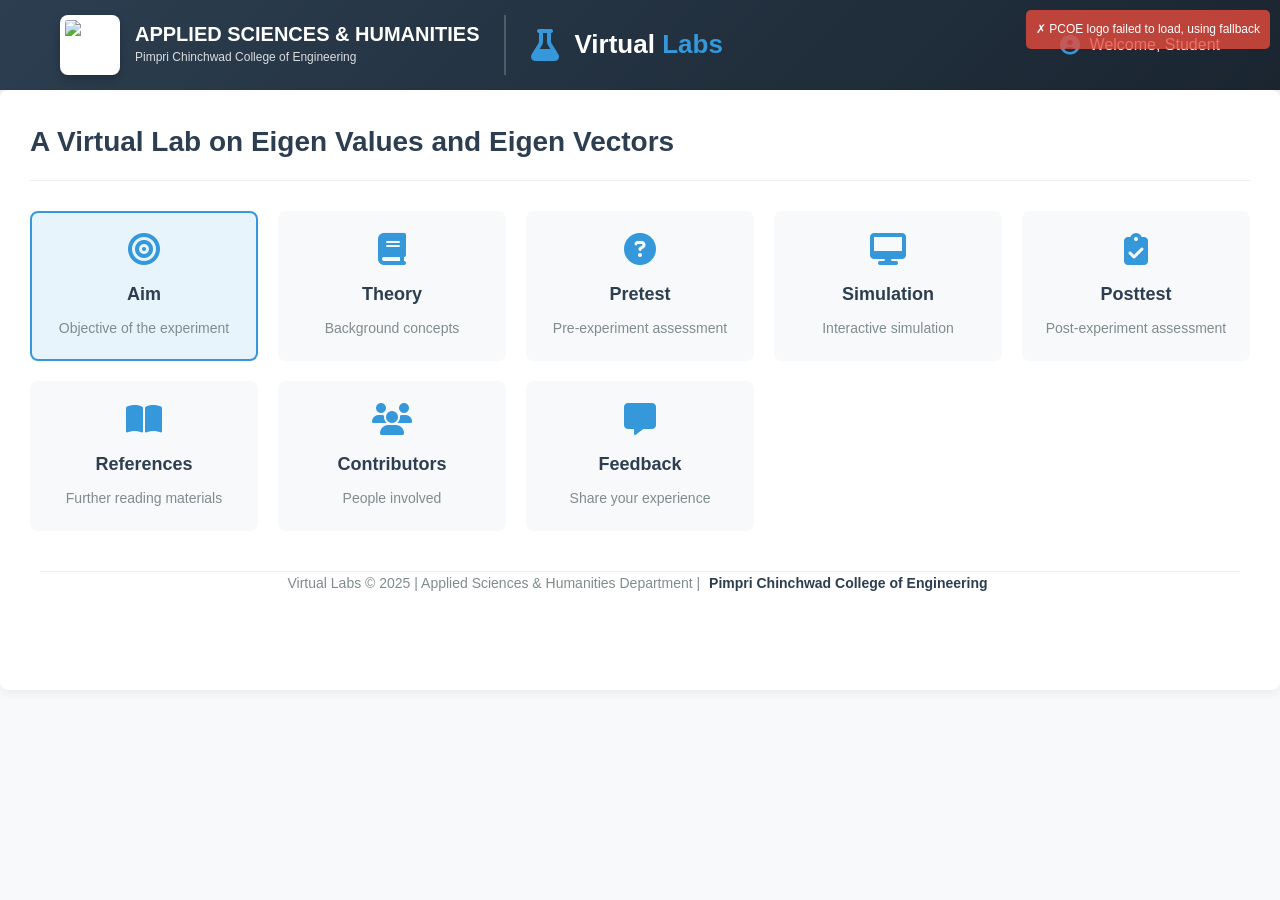
==== index.html @ 7bbdd1a3 "Update index.html" ====
<!DOCTYPE html>
<html lang="en">
<head>
    <meta charset="UTF-8">
    <meta name="viewport" content="width=device-width, initial-scale=1.0">
    <title>Virtual Labs - LAUC</title>
    <link rel="stylesheet" href="https://cdnjs.cloudflare.com/ajax/libs/font-awesome/6.4.0/css/all.min.css">
    <style>
        * {
            margin: 0;
            padding: 0;
            box-sizing: border-box;
            font-family: 'Segoe UI', Tahoma, Geneva, Verdana, sans-serif;
        }

        body {
            background-color: #f8f9fa;
            color: #333;
            line-height: 1.6;
        }

        .container {
            max-width: 1200px;
            margin: 0 auto;
            padding: 0 20px;
        }

        /* Header Styles */
        header {
            background: linear-gradient(135deg, #2c3e50, #1a2530);
            color: white;
            padding: 15px 0;
            box-shadow: 0 4px 12px rgba(0, 0, 0, 0.1);
        }

        .header-container {
            display: flex;
            justify-content: space-between;
            align-items: center;
        }

        .logo-section {
            display: flex;
            align-items: center;
            gap: 25px;
        }

        .pcce-logo-container {
            display: flex;
            align-items: center;
            gap: 15px;
            padding-right: 25px;
            border-right: 2px solid rgba(255, 255, 255, 0.2);
        }

        .pcce-logo-img {
            width: 60px;
            height: 60px;
            object-fit: contain;
            border-radius: 8px;
            background-color: white;
            padding: 5px;
            box-shadow: 0 4px 8px rgba(0, 0, 0, 0.2);
        }

        .pcce-logo-text {
            display: flex;
            flex-direction: column;
        }

        .pcce-logo-text .main {
            font-size: 20px;
            font-weight: 700;
            color: #fff;
            line-height: 1.2;
        }

        .pcce-logo-text .sub {
            font-size: 12px;
            color: #ecf0f1;
            opacity: 0.9;
            margin-top: 2px;
        }

        .virtual-labs-logo {
            display: flex;
            align-items: center;
            gap: 15px;
        }

        .virtual-labs-logo i {
            font-size: 32px;
            color: #3498db;
        }

        .virtual-labs-logo h1 {
            font-size: 26px;
            font-weight: 600;
        }

        .virtual-labs-logo span {
            color: #3498db;
        }

        .user-info {
            display: flex;
            align-items: center;
            gap: 10px;
        }

        .user-info i {
            font-size: 20px;
            color: #3498db;
        }

        /* Main Content Layout */
        .main-content {
            display: flex;
            margin-top: 30px;
            gap: 30px;
        }

        /* Sidebar Navigation */
        .sidebar {
            flex: 0 0 280px;
            background-color: white;
            border-radius: 8px;
            box-shadow: 0 4px 8px rgba(0, 0, 0, 0.05);
            padding: 20px 0;
            height: fit-content;
        }

        .sidebar h3 {
            padding: 0 20px 15px;
            color: #2c3e50;
            border-bottom: 1px solid #eee;
            margin-bottom: 15px;
        }

        .nav-menu {
            list-style: none;
        }

        .nav-item {
            padding: 12px 25px;
            border-left: 4px solid transparent;
            transition: all 0.3s ease;
            cursor: pointer;
            display: flex;
            align-items: center;
            gap: 12px;
        }

        .nav-item:hover {
            background-color: #f8f9fa;
            border-left-color: #3498db;
        }

        .nav-item.active {
            background-color: #f0f7ff;
            border-left-color: #3498db;
            color: #3498db;
            font-weight: 500;
        }

        .nav-item i {
            width: 20px;
            text-align: center;
        }

        /* Content Area */
        .content {
            flex: 1;
            background-color: white;
            border-radius: 8px;
            box-shadow: 0 4px 8px rgba(0, 0, 0, 0.05);
            padding: 30px;
            min-height: 600px;
        }

        .content-header {
            margin-bottom: 30px;
            padding-bottom: 15px;
            border-bottom: 1px solid #eee;
        }

        .breadcrumb {
            font-size: 14px;
            color: #7f8c8d;
            margin-bottom: 8px;
        }

        .breadcrumb a {
            color: #3498db;
            text-decoration: none;
        }

        .content-header h2 {
            font-size: 28px;
            color: #2c3e50;
            font-weight: 600;
        }

        .content-header p {
            color: #7f8c8d;
            margin-top: 5px;
        }

        /* Aim Sections */
        .aim-sections {
            display: grid;
            grid-template-columns: repeat(auto-fill, minmax(200px, 1fr));
            gap: 20px;
            margin-bottom: 40px;
        }

        .section-card {
            background-color: #f8f9fa;
            border-radius: 8px;
            padding: 20px;
            text-align: center;
            cursor: pointer;
            transition: all 0.3s ease;
            border: 2px solid transparent;
        }

        .section-card:hover {
            transform: translateY(-5px);
            box-shadow: 0 8px 15px rgba(0, 0, 0, 0.1);
            border-color: #3498db;
        }

        .section-card.active {
            background-color: #e8f4fc;
            border-color: #3498db;
        }

        .section-card i {
            font-size: 32px;
            color: #3498db;
            margin-bottom: 15px;
        }

        .section-card h3 {
            font-size: 18px;
            margin-bottom: 8px;
            color: #2c3e50;
        }

        .section-card p {
            font-size: 14px;
            color: #7f8c8d;
        }

        /* Question Section */
        .question-section {
            background-color: #f8f9fa;
            border-radius: 8px;
            padding: 25px;
            margin-bottom: 30px;
            border-left: 5px solid #3498db;
        }

        .question-section h3 {
            color: #2c3e50;
            margin-bottom: 15px;
            font-size: 22px;
        }

        .question-text {
            font-size: 18px;
            color: #2c3e50;
            margin-bottom: 20px;
            line-height: 1.5;
        }

        /* Feedback Section */
        .feedback-section {
            background-color: #e8f4fc;
            border-radius: 8px;
            padding: 25px;
            border: 1px solid #d1e7ff;
        }

        .feedback-header {
            display: flex;
            align-items: center;
            gap: 15px;
            margin-bottom: 20px;
        }

        .feedback-header i {
            font-size: 28px;
            color: #3498db;
        }

        .feedback-header h3 {
            color: #2c3e50;
            font-size: 22px;
        }

        .feedback-content {
            margin-bottom: 25px;
        }

        .feedback-content p {
            margin-bottom: 15px;
            color: #2c3e50;
            line-height: 1.6;
        }

        .feedback-button {
            background: linear-gradient(to right, #3498db, #2c80b9);
            color: white;
            border: none;
            padding: 12px 30px;
            font-size: 16px;
            border-radius: 6px;
            cursor: pointer;
            transition: all 0.3s ease;
            font-weight: 500;
            display: inline-flex;
            align-items: center;
            gap: 10px;
        }

        .feedback-button:hover {
            background: linear-gradient(to right, #2c80b9, #216794);
            transform: translateY(-2px);
            box-shadow: 0 5px 15px rgba(52, 152, 219, 0.3);
        }

        /* Footer */
        footer {
            margin-top: 40px;
            padding: 20px 0;
            text-align: center;
            color: #7f8c8d;
            font-size: 14px;
            border-top: 1px solid #eee;
        }

        .footer-logo {
            display: inline-block;
            margin: 0 5px;
            font-weight: bold;
            color: #2c3e50;
        }

        /* Debug styling - to help identify if image loads */
        .debug-info {
            position: fixed;
            top: 10px;
            right: 10px;
            background: rgba(0,0,0,0.7);
            color: white;
            padding: 10px;
            border-radius: 5px;
            font-size: 12px;
            z-index: 1000;
        }

        /* Responsive Design */
        @media (max-width: 992px) {
            .main-content {
                flex-direction: column;
            }
            
            .sidebar {
                width: 100%;
            }
            
            .aim-sections {
                grid-template-columns: repeat(auto-fill, minmax(180px, 1fr));
            }
        }

        @media (max-width: 768px) {
            .header-container {
                flex-direction: column;
                gap: 20px;
                text-align: center;
            }
            
            .logo-section {
                flex-direction: column;
                gap: 20px;
                width: 100%;
            }
            
            .pcce-logo-container {
                border-right: none;
                padding-right: 0;
                border-bottom: 2px solid rgba(255, 255, 255, 0.2);
                padding-bottom: 20px;
                justify-content: center;
                width: 100%;
            }
            
            .virtual-labs-logo {
                justify-content: center;
            }
            
            .aim-sections {
                grid-template-columns: repeat(2, 1fr);
            }
        }

        @media (max-width: 576px) {
            .aim-sections {
                grid-template-columns: 1fr;
            }
            
            .content {
                padding: 20px;
            }
            
            .pcce-logo-container {
                flex-direction: column;
                text-align: center;
            }
            
            .pcce-logo-img {
                width: 70px;
                height: 70px;
            }
        }
    </style>
</head>
<body>
    <link rel="stylesheet" href="laucp.css">
    <script src="feedback.js"></script>
    <!-- Debug info - remove this in production -->
    <div class="debug-info" id="debugInfo">
        Checking image loading...
    </div>

    <!-- Header -->
    <header>
        <div class="container header-container">
            <div class="logo-section">
                <!-- PCOE Logo -->
                <div class="pcce-logo-container">
                    <!-- Using GitHub raw URL with fallback -->
                    <img src="https://raw.githubusercontent.com/dineshkute90/virtual_lab_LAUC/main/pccoe.png" 
                         alt="PCOE Logo" 
                         class="pcce-logo-img"
                         id="pcceLogo"
                         onerror="this.onerror=null; this.src='https://via.placeholder.com/60x60/2c3e50/ffffff?text=PCOE';">
                    <div class="pcce-logo-text">
                        <div class="main">APPLIED SCIENCES & HUMANITIES</div>
                        <div class="sub">Pimpri Chinchwad College of Engineering</div>
                    </div>
                </div>
                
                <!-- Virtual Labs Logo -->
                <div class="virtual-labs-logo">
                    <i class="fas fa-flask"></i>
                    <h1>Virtual <span>Labs</span></h1>
                </div>
            </div>
            
            <div class="user-info">
                <i class="fas fa-user-circle"></i>
                <span>Welcome, Student</span>
            </div>
        </div>
    </header>

        <!-- Content Area -->
        <main class="content">
            <div class="content-header">
                
                <h2>A Virtual Lab on Eigen Values and Eigen Vectors</h2>
            </div>

            <!-- Aim Sections -->
            <div class="aim-sections" >
                <div class="section-card active"  onclick="window.location.href='aim.html'">
                    <i class="fas fa-bullseye"></i>
                    <h3>Aim</h3>
                    <p>Objective of the experiment</p>
                </div>
                <div class="section-card" onclick="window.location.href='theory.html'">
                    <i class="fas fa-book"></i>
                    <h3>Theory</h3>
                    <p>Background concepts</p>
                </div>
                <div class="section-card" onclick="window.location.href='pretest.html'" >
                    <i class="fas fa-question-circle"></i>
                    <h3>Pretest</h3>
                    <p>Pre-experiment assessment</p>
                </div>
                <div class="section-card"  onclick="window.location.href='https://eigens-explorer-hub.lovable.app'">
                    <i class="fas fa-desktop"></i>
                    <h3>Simulation</h3>
                    <p>Interactive simulation</p>
                </div>
                <div class="section-card" onclick="window.location.href='posttest.html'">
                    <i class="fas fa-clipboard-check"></i>
                    <h3>Posttest</h3>
                    <p>Post-experiment assessment</p>
                </div>
                <div class="section-card" onclick="window.location.href='refrence.html'">
                    <i class="fas fa-book-open"></i>
                    <h3>References</h3>
                    <p>Further reading materials</p>
                </div>
                <div class="section-card" onclick="window.location.href='contributers.html'">
                    <i class="fas fa-users"></i>
                    <h3>Contributors</h3>
                    <p>People involved</p>
                </div>
                <div class="section-card feedback-card" onclick="window.location.href='feedback.html'" >
                    <i class="fas fa-comment-alt"></i>
                    <h3>Feedback</h3>
                    <p>Share your experience</p>
                </div>        
            </div>

    <!-- Footer -->
    <footer class="container">
        <p>Virtual Labs &copy; 2025 | Applied Sciences & Humanities Department | 
           <span class="footer-logo">Pimpri Chinchwad College of Engineering</span>
        </p>
    </footer>

    <script>
        // Debug image loading
        document.addEventListener('DOMContentLoaded', function() {
            const logoImg = document.getElementById('pcceLogo');
            const debugInfo = document.getElementById('debugInfo');
            
            logoImg.onload = function() {
                debugInfo.innerHTML = '✓ PCOE logo loaded successfully';
                debugInfo.style.background = 'rgba(46, 204, 113, 0.8)';
                setTimeout(() => {
                    debugInfo.style.display = 'none';
                }, 3000);
            };
            
            logoImg.onerror = function() {
                debugInfo.innerHTML = '✗ PCOE logo failed to load, using fallback';
                debugInfo.style.background = 'rgba(231, 76, 60, 0.8)';
                setTimeout(() => {
                    debugInfo.style.display = 'none';
                }, 5000);
            };
            
            // Check after 2 seconds if image loaded
            setTimeout(() => {
                if (!logoImg.complete || logoImg.naturalHeight === 0) {
                    debugInfo.innerHTML = '⚠️ PCOE logo loading slowly...';
                }
            }, 2000);
        });

        // Navigation menu interaction
        const navItems = document.querySelectorAll('.nav-item');
        navItems.forEach(item => {
            item.addEventListener('click', () => {
                navItems.forEach(i => i.classList.remove('active'));
                item.classList.add('active');
            });
        });

        // Section cards interaction
        const sectionCards = document.querySelectorAll('.section-card');
        sectionCards.forEach(card => {
            card.addEventListener('click', () => {
                sectionCards.forEach(c => c.classList.remove('active'));
                card.classList.add('active');
                
                // In a real application, this would load the corresponding content
                const sectionName = card.querySelector('h3').textContent;
                console.log(`Loading ${sectionName} section...`);
            });
        });

        // Feedback button interaction
        const feedbackButton = document.querySelector('.feedback-button');
        feedbackButton.addEventListener('click', () => {
            alert('Thank you for your willingness to provide feedback! In a real application, this would open a feedback form.');
        });

        // Simulate active section based on URL or user interaction
        document.addEventListener('DOMContentLoaded', () => {
            // Highlight the first section card
            sectionCards[0].classList.add('active');
        });
    </script>
</body>
</html>
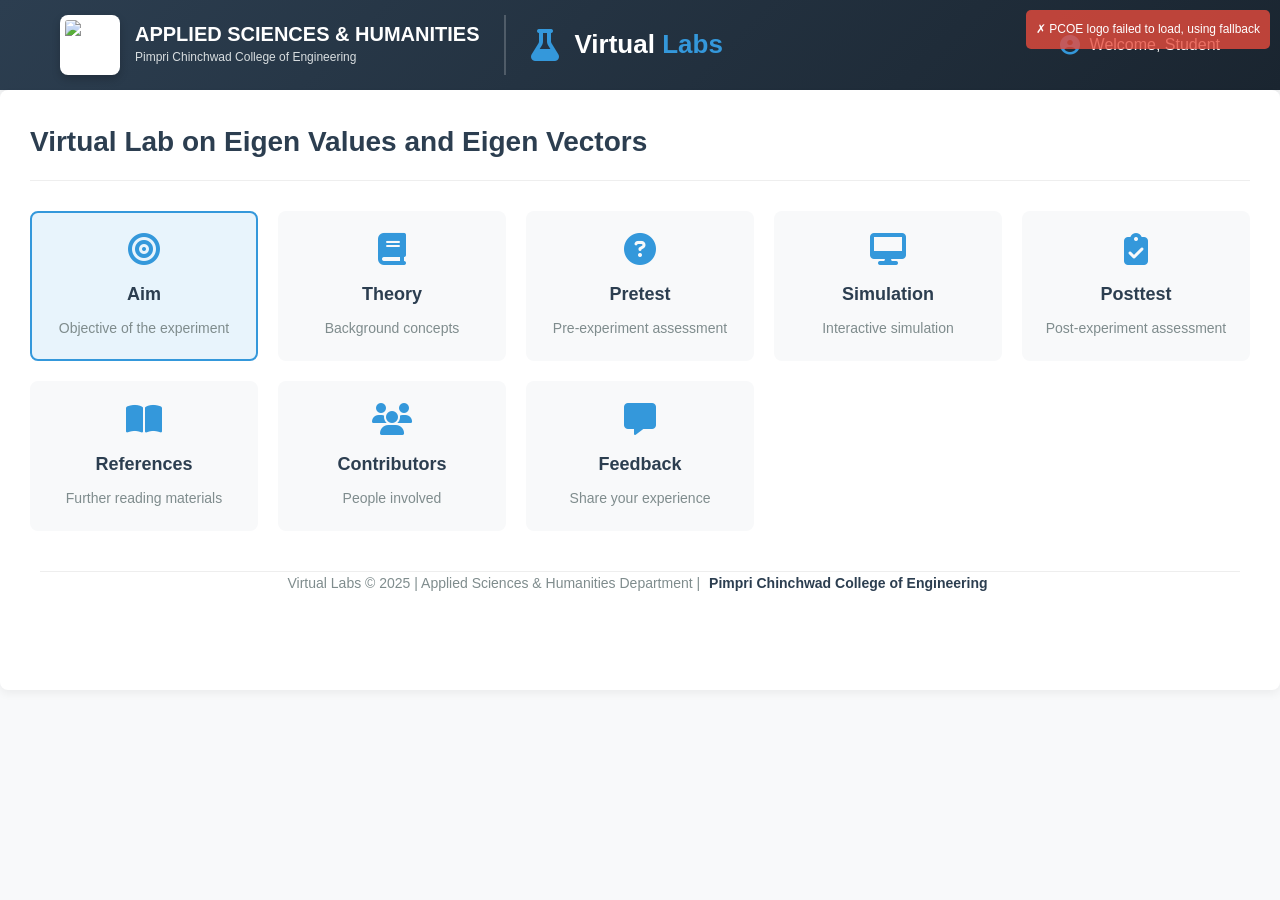
==== commit ec71447b: "Update index.html" ====
--- a/index.html
+++ b/index.html
@@ -470,8 +470,7 @@
         <!-- Content Area -->
         <main class="content">
             <div class="content-header">
-                
-                <h2>A Virtual Lab on Eigen Values and Eigen Vectors</h2>
+                <h2>Virtual Lab on Eigen Values and Eigen Vectors</h2>
             </div>
 
             <!-- Aim Sections -->
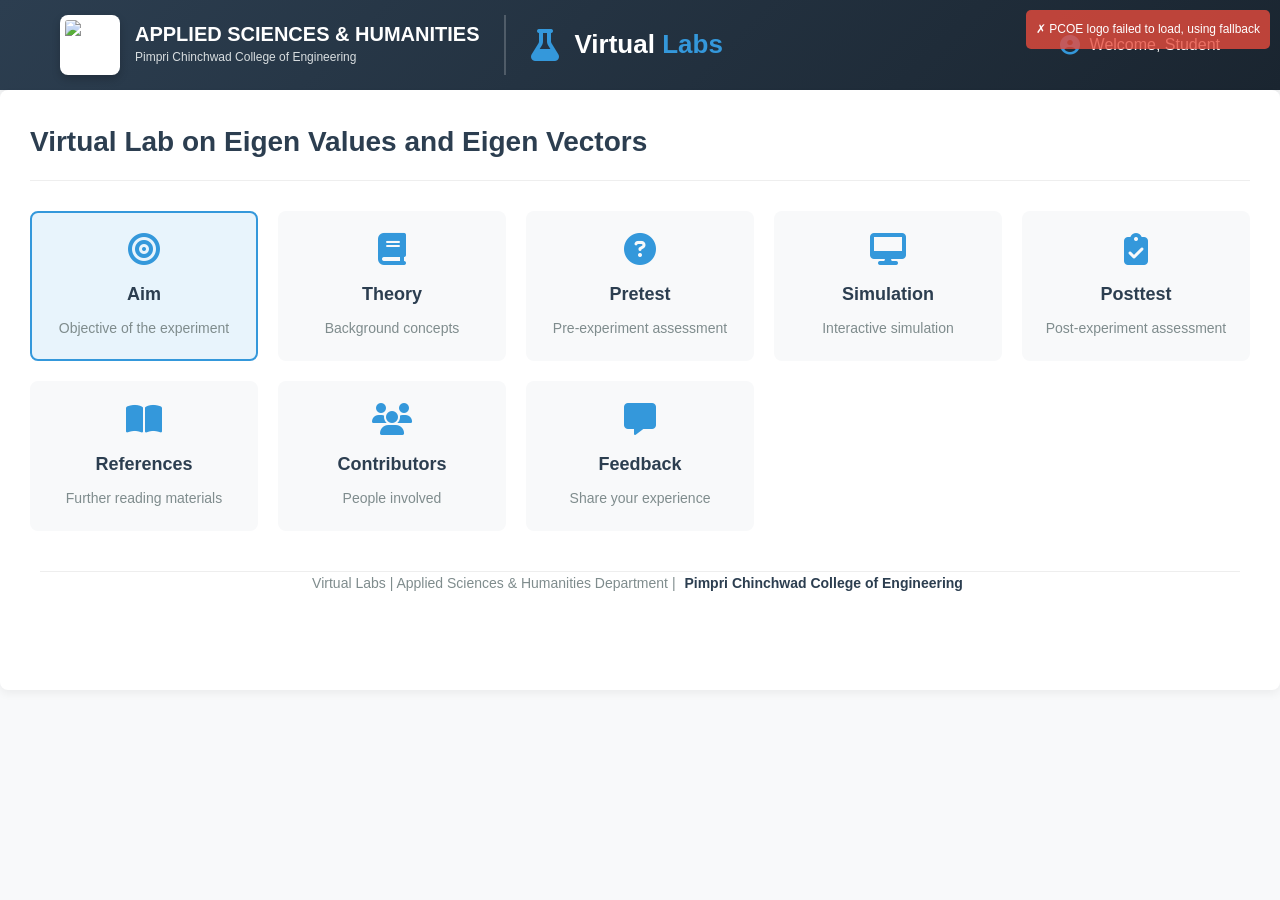
==== commit e2434bf5: "Update index.html" ====
--- a/index.html
+++ b/index.html
@@ -519,7 +519,7 @@
 
     <!-- Footer -->
     <footer class="container">
-        <p>Virtual Labs &copy; 2025 | Applied Sciences & Humanities Department | 
+        <p>Virtual Labs | Applied Sciences & Humanities Department | 
            <span class="footer-logo">Pimpri Chinchwad College of Engineering</span>
         </p>
     </footer>
